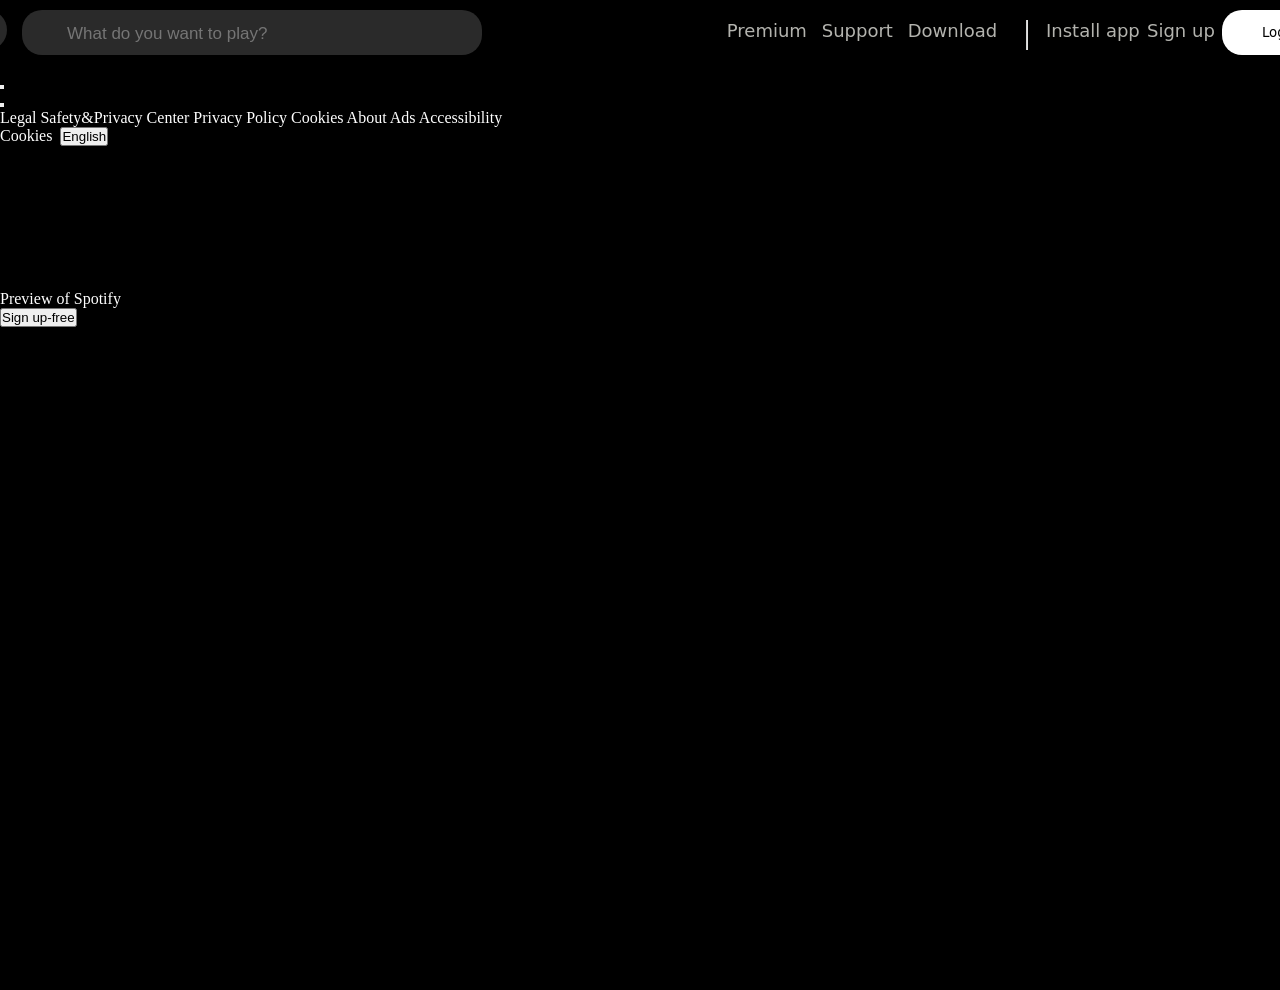
==== index.html @ b696f6b5 "Completed the nav-bar" ====
<!DOCTYPE html>
<html lang="en">
<head>
    <meta charset="UTF-8">
    <meta name="viewport" content="width=device-width, initial-scale=1.0">
    
    <link rel="stylesheet" href="style.css">
    <link rel="preconnect" href="https://fonts.googleapis.com">
<link rel="preconnect" href="https://fonts.gstatic.com" crossorigin>
<link href="https://fonts.googleapis.com/css2?family=Rubik:ital,wght@0,300..900;1,300..900&display=swap" rel="stylesheet">
    <link href="https://cdn.jsdelivr.net/npm/remixicon@4.9.0/fonts/remixicon.css" rel="stylesheet"/>
</head>
<body>
    <main>
        <nav>
            <div class="logos-container">
            <a href="#" ><i class="ri-spotify-fill" id="spotify-image"></i></a>
            <div class="home-container">
                <a href="#" ><i class="ri-home-line" id="home-image"></i></a>
            </div>
            <a href="#"></a>
            </div>
            <div class="search-bar">
                <a href=""><i class="ri-search-line" id="search-image"></i></a>
                <input type="text" name="" id="search-text" placeholder="What do you want to play?">
            </div>
            <div class="non-search-bar">
                <div class="premiums">
                    <a href="#"class="premiums-text">Premium</a>
                    <a href="#"class="premiums-text">Support</a>
                    <a href="#"class="premiums-text">Download</a>
                </div>
            <img src="icons/Pi7_line.png" alt="" id="vertical-line">
            <div class="other-premiums">
                <div class="install-app-container">
                    <img src="" alt="">
                    <a href="#">Install app</a>
                </div>
                    <a href="#">Sign up</a>
                    <button id="login">Log in</button>
                </div>
            </div>
        </nav>
        <header>
            <aside id="left-stick">
                <p></p>
                <img src="" alt="" id="add-playlist">
                <div class="overflow-content">
                    <div class="creation">
                        <div class="create-playlist-container">
                            <p></p>
                            <p></p>
                            <button id="create-playlist-button"></button>
                        </div>
                    </div>
                        <div class="browse-podcasts">
                            <div class="create-podcast-container">
                                <p></p>
                                <p></p>
                                <button id="browse-podcastes-button"></button>
                            </div>
                        </div>
                    </div>
                </div>
                <div class="some">
                    <a href="#">Legal</a>
                    <a href="#">Safety&Privacy Center</a>
                    <a href="#">Privacy Policy</a>
                    <a href="#">Cookies</a>
                    <a href="#">About Ads</a>
                    <a href="#">Accessibility</a>
                </div>
                <a href="">Cookies</a>
                <img src="" alt="" id="internet">
                <button>English</button>
            </aside>
            <section id="right-overflow-content">
                <div class="trending-songs">
                    <p>Trending Songs</p>
                    <p></p>
                    <div class="song-cards">
                        <img src="" alt="">
                        <a href="#" class="song-name"></a>
                        <a href="#" class="songs-authors"></a>

                    </div>
                    <div class="song-cards">
                        <img src="" alt="">
                        <a href="#" class="song-name"></a>
                        <a href="#" class="songs-authors"></a>

                    </div>
                    <div class="song-cards">
                        <img src="" alt="">
                        <a href="#" class="song-name"></a>
                        <a href="#" class="songs-authors"></a>

                    </div>
                    <div class="song-cards">
                        <img src="" alt="">
                        <a href="#" class="song-name"></a>
                        <a href="#" class="songs-authors"></a>

                    </div>
                </div>
                <div class="popular-artists"></div>
                <div class="popular-albums"></div>
                <div class="popular-radio"></div>
                <div class="featured-charts"></div>
                <section>
                    <div class="company"></div>
                    <div class="communities"></div>
                    <div class="useful-link"></div>
                    <div class="spotify-plans"></div>
                    <img src="" alt="" id="instagram">
                    <img src="" alt="" id="twitter">
                    <img src="" alt="" id="facebook">
                </section>
                <footer>
                    <img src="" alt="" id="copyright">
                    <p>2026 Spotify 2026.</p>
                </footer>
            </section>
        </header>
        <footer>
            <section>
                <div class="premium-spotiffy">
                    <a href="#">Preview of Spotify</a>
                    <div id="spotify-premuim-content"></div>
                </div>
                <div id="Signup-free">
                    <button>Sign up-free</button>
                </div>
            </section>
        </footer>
    </main>
</body>
</html>
---- style.css ----
*{
    margin:0;
    padding:0;
    box-sizing: border-box;
}
body,html{
    height:100%;
    width: 100%;
}
a{
    color:white;
    text-decoration: none;
}


main{
    background-color: black;
    width: 100%;
    height:110%;
}
.logos-container{
    margin-top:10px;
    display: flex;
    align-items: center;
    height:40px;
}
#spotify-image {
    margin-left:10px;
   font-size:43px;
   border: none;
}
#home-image{
    font-size:25px; 
    position: absolute;
    margin-left: 7.3px;
    margin-top: 4.8px;
}
#search-image{
    font-size:23px;
    position:absolute;
    margin-top:10.5px;
    margin-left:10px;
}
#search-text{
    background-color: #2A2A2A;
    height:45px;
    width:460px;
    border:none;
    border-radius: 20px;
}
.search-bar{
    margin-left:15px;
    margin-top:10px; 
}
.home-container{
    margin-left:19px;
    background-color: #292929;
    height:40px;
    width: 40px;
    border-radius:50px;
    position:relative;
}
nav{
    display: flex;
    justify-content: center;
}
.non-search-bar{ 
    margin-top:20px;   
    width: 1000px;
    margin-left: 230px;
    display: flex;  
}
.non-search-bar a{
    text-decoration: none;
     color:#B3B3AE;
     font-size:18px;
    font-family: system-ui, -apple-system, BlinkMacSystemFont, 'Segoe UI', Roboto, Oxygen, Ubuntu, Cantarell, 'Open Sans', 'Helvetica Neue', sans-serif;
}
.non-search-bar a:hover{
    color:white;
    font-size:18.5px;
}
#vertical-line{
    color:white;    
    height:30px;
}
.premiums{
    width: 300px;
    display: flex;
    justify-content: space-evenly;
}
.premiums-text{
    font-size:18px;
}

.other-premiums{ 
    width: 300px;
        display: flex;
    justify-content: space-between;
}
input{
    padding-left:45px;
    padding-top:3px;
    font-size:17px;
    color:#B3B3B3;
}
#login{
    width: 120px;
    padding:2px;
    border:none;
    border-radius: 20px;
    color:black;
    background-color: white;
    font-weight:500;
    margin-top:-10px;
    font-family: system-ui, -apple-system, BlinkMacSystemFont, 'Segoe UI', Roboto, Oxygen, Ubuntu, Cantarell, 'Open Sans', 'Helvetica Neue', sans-serif;
}
#login:hover{
    cursor:pointer;
    color:white;
    background-color: black;
}
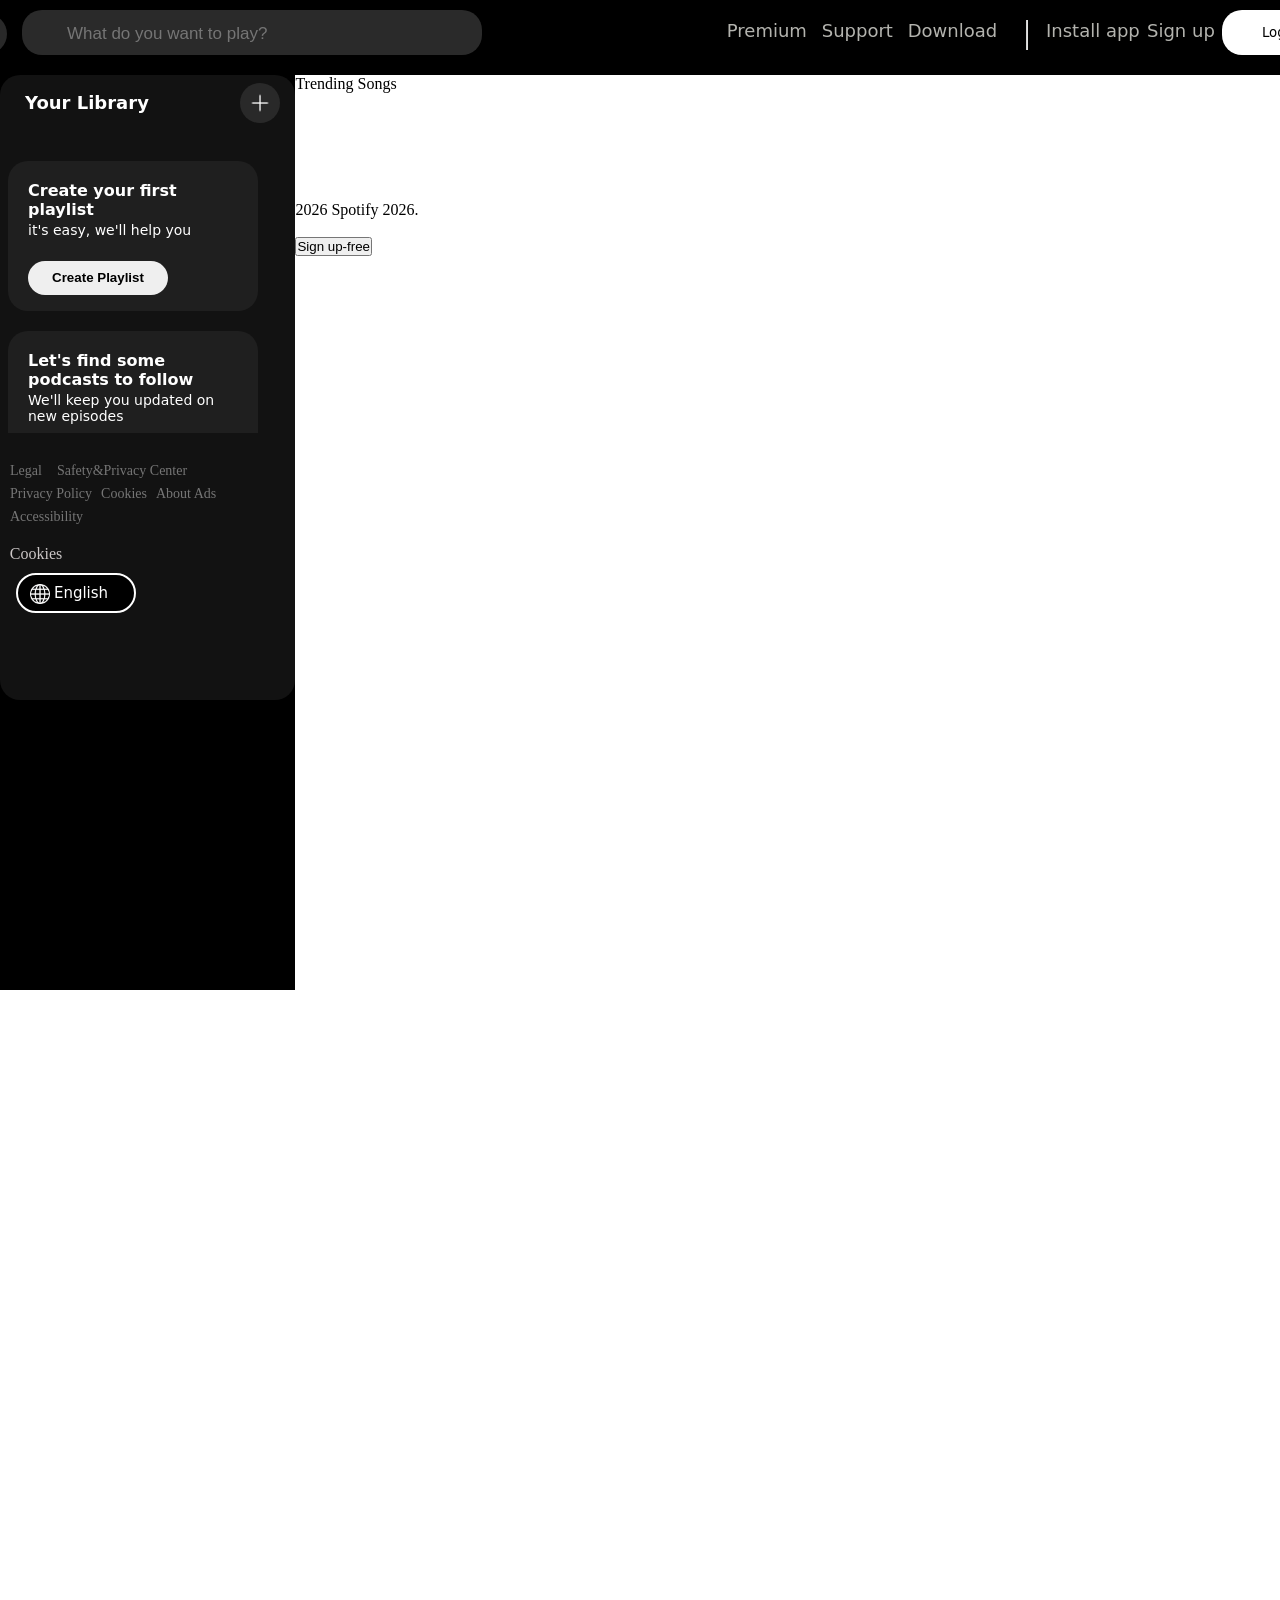
==== commit c7d6fb06: "Sidebar Completed" ====
--- a/index.html
+++ b/index.html
@@ -6,74 +6,97 @@
     
     <link rel="stylesheet" href="style.css">
     <link rel="preconnect" href="https://fonts.googleapis.com">
-<link rel="preconnect" href="https://fonts.gstatic.com" crossorigin>
-<link href="https://fonts.googleapis.com/css2?family=Rubik:ital,wght@0,300..900;1,300..900&display=swap" rel="stylesheet">
+    <link rel="preconnect" href="https://fonts.gstatic.com" crossorigin>
+    <link href="https://fonts.googleapis.com/css2?family=Rubik:ital,wght@0,300..900;1,300..900&display=swap" rel="stylesheet">
     <link href="https://cdn.jsdelivr.net/npm/remixicon@4.9.0/fonts/remixicon.css" rel="stylesheet"/>
 </head>
 <body>
     <main>
         <nav>
             <div class="logos-container">
-            <a href="#" ><i class="ri-spotify-fill" id="spotify-image"></i></a>
-            <div class="home-container">
-                <a href="#" ><i class="ri-home-line" id="home-image"></i></a>
+                <a href="#"><i class="ri-spotify-fill" id="spotify-image"></i></a>
+                <div class="home-container">
+                    <a href="#"><i class="ri-home-line" id="home-image"></i></a>
+                </div>
+                <a href="#"></a>
             </div>
-            <a href="#"></a>
-            </div>
+            
             <div class="search-bar">
                 <a href=""><i class="ri-search-line" id="search-image"></i></a>
                 <input type="text" name="" id="search-text" placeholder="What do you want to play?">
             </div>
+            
             <div class="non-search-bar">
                 <div class="premiums">
-                    <a href="#"class="premiums-text">Premium</a>
-                    <a href="#"class="premiums-text">Support</a>
-                    <a href="#"class="premiums-text">Download</a>
+                    <a href="#">Premium</a>
+                    <a href="#">Support</a>
+                    <a href="#">Download</a>
                 </div>
-            <img src="icons/Pi7_line.png" alt="" id="vertical-line">
-            <div class="other-premiums">
-                <div class="install-app-container">
-                    <img src="" alt="">
-                    <a href="#">Install app</a>
-                </div>
+                <img src="icons/Pi7_line.png" alt="" id="vertical-line">
+                <div class="other-premiums">
+                    <div class="install-app-container">
+                        <img src="" alt="">
+                        <a href="#">Install app</a>
+                    </div>
                     <a href="#">Sign up</a>
                     <button id="login">Log in</button>
                 </div>
             </div>
         </nav>
+
         <header>
             <aside id="left-stick">
-                <p></p>
-                <img src="" alt="" id="add-playlist">
+                <div class="your-library-container">
+                    <p>Your Library</p>
+                    <a href="#" id="add-playlist-container">
+                        <img src="icons/Pi7_add.png" alt="Add Playlist" id="add-playlist-image">
+                    </a>
+                </div>
+                
                 <div class="overflow-content">
                     <div class="creation">
                         <div class="create-playlist-container">
-                            <p></p>
-                            <p></p>
-                            <button id="create-playlist-button"></button>
+                            <p>Create your first playlist</p>
+                            <p>it's easy, we'll help you</p>
+                            <a href="#" id="create-playlist-button">
+                                <button>Create Playlist</button>
+                            </a>
                         </div>
                     </div>
-                        <div class="browse-podcasts">
-                            <div class="create-podcast-container">
-                                <p></p>
-                                <p></p>
-                                <button id="browse-podcastes-button"></button>
-                            </div>
+                    <div class="browse-podcasts">
+                        <div class="create-podcasts-container">
+                            <p>Let's find some podcasts to follow</p>
+                            <p>We'll keep you updated on new episodes</p>
+                            <a href="#" id="browse-podcasts-button">
+                                <button>Browse Podcasts</button>
+                            </a>
                         </div>
                     </div>
                 </div>
+                
                 <div class="some">
-                    <a href="#">Legal</a>
-                    <a href="#">Safety&Privacy Center</a>
-                    <a href="#">Privacy Policy</a>
-                    <a href="#">Cookies</a>
-                    <a href="#">About Ads</a>
+                    <div class="legal-safety-container">
+                        <a href="#">Legal</a>
+                        <a href="#">Safety&Privacy Center</a>
+                    </div>
+                    <div class="privacy-cookies-container">
+                        <a href="#">Privacy Policy</a>
+                        <a href="#">Cookies</a>
+                        <a href="#">About Ads</a>
+                    </div>
                     <a href="#">Accessibility</a>
                 </div>
-                <a href="">Cookies</a>
-                <img src="" alt="" id="internet">
-                <button>English</button>
+                <div id="cookies-container">
+                    <a href="">Cookies</a>
+                </div>
+                <div id="language-container">
+                    <img src="icons/Pi7_internet.png" alt="" id="internet">
+                    <a href="#" id="language-button">
+                    <button>English</button>
+                </a>
+                </div>
             </aside>
+
             <section id="right-overflow-content">
                 <div class="trending-songs">
                     <p>Trending Songs</p>
@@ -82,31 +105,29 @@
                         <img src="" alt="">
                         <a href="#" class="song-name"></a>
                         <a href="#" class="songs-authors"></a>
-
                     </div>
                     <div class="song-cards">
                         <img src="" alt="">
                         <a href="#" class="song-name"></a>
                         <a href="#" class="songs-authors"></a>
-
                     </div>
                     <div class="song-cards">
                         <img src="" alt="">
                         <a href="#" class="song-name"></a>
                         <a href="#" class="songs-authors"></a>
-
                     </div>
                     <div class="song-cards">
                         <img src="" alt="">
                         <a href="#" class="song-name"></a>
                         <a href="#" class="songs-authors"></a>
-
                     </div>
                 </div>
+                
                 <div class="popular-artists"></div>
                 <div class="popular-albums"></div>
                 <div class="popular-radio"></div>
                 <div class="featured-charts"></div>
+                
                 <section>
                     <div class="company"></div>
                     <div class="communities"></div>
@@ -116,23 +137,25 @@
                     <img src="" alt="" id="twitter">
                     <img src="" alt="" id="facebook">
                 </section>
+                
                 <footer>
                     <img src="" alt="" id="copyright">
                     <p>2026 Spotify 2026.</p>
                 </footer>
+                
+                <footer>
+                    <section>
+                        <div class="premium-spotify">
+                            <a href="#">Preview of Spotify</a>
+                            <div id="spotify-premuim-content"></div>
+                        </div>
+                        <div id="Signup-free">
+                            <button>Sign up-free</button>
+                        </div>
+                    </section>
+                </footer>
             </section>
         </header>
-        <footer>
-            <section>
-                <div class="premium-spotiffy">
-                    <a href="#">Preview of Spotify</a>
-                    <div id="spotify-premuim-content"></div>
-                </div>
-                <div id="Signup-free">
-                    <button>Sign up-free</button>
-                </div>
-            </section>
-        </footer>
     </main>
 </body>
 </html>
--- a/style.css
+++ b/style.css
@@ -19,7 +19,7 @@
     height:110%;
 }
 .logos-container{
-    margin-top:10px;
+    margin-top:13px;
     display: flex;
     align-items: center;
     height:40px;
@@ -53,6 +53,7 @@
     margin-top:10px; 
 }
 .home-container{
+    margin-top:2px;
     margin-left:19px;
     background-color: #292929;
     height:40px;
@@ -85,12 +86,10 @@
     height:30px;
 }
 .premiums{
+    font-size:18px;
     width: 300px;
     display: flex;
     justify-content: space-evenly;
-}
-.premiums-text{
-    font-size:18px;
 }
 
 .other-premiums{ 
@@ -119,4 +118,220 @@
     cursor:pointer;
     color:white;
     background-color: black;
-}   +}
+header{
+    margin-top:20px;
+    display: flex;
+}
+#left-stick {
+    display: flex;
+    flex-direction: column;
+    position:sticky;
+    top:10px;
+    gap:10px;
+    color: white;
+    height: 625px;
+    width: 300px;
+    background-color: #121212;
+    border: none;
+    border-radius: 20px;
+}
+
+.your-library-container {
+    font-family: system-ui, -apple-system, BlinkMacSystemFont, 'Segoe UI', Roboto, Oxygen, Ubuntu, Cantarell, 'Open Sans', 'Helvetica Neue', sans-serif;
+    font-weight: 600;
+    margin-top: 7.6px;
+    width: 100%; 
+    padding: 0 15px; 
+    display: flex;
+    align-items: center;
+    box-sizing: border-box;
+}
+
+.your-library-container p {
+    margin-left: 10px;
+    font-size: 18px;
+}
+
+#add-playlist-container {
+    display: flex;
+    align-items: center;
+    justify-content: center;
+    margin-left: auto; 
+    height: 40px;
+    width: 40px;
+    border: none;
+    border-radius: 50%;
+    background-color: #292929;
+    position: relative;
+    text-decoration: none;
+}
+
+#add-playlist-container:hover {
+    background-color: #3e3e3e;
+}
+
+#add-playlist-image {
+    height: 30px; 
+    width: 30px;
+}
+.overflow-content{
+    display: flex;
+    height:300px;
+    overflow-y: auto;
+    flex-direction: column;
+    /* backround-color: lightblue; */
+    width: 290px;
+    padding:8px;
+}
+.creation{
+    flex-shrink: 0;
+    padding:20px;
+    margin-top:20px;
+    height:150px;
+    width: 250px;
+    background-color: #1F1F1F;
+    border-radius: 20px;
+}
+.create-playlist-container{
+    font-family: system-ui, -apple-system, BlinkMacSystemFont, 'Segoe UI', Roboto, Oxygen, Ubuntu, Cantarell, 'Open Sans', 'Helvetica Neue', sans-serif;
+    display: flex;
+    flex-direction: column;
+    gap:3px;
+}
+.create-playlist-container p:nth-of-type(1){
+    font-size:16px;
+    font-weight: 700;
+}
+.create-playlist-container p:nth-of-type(2){
+    font-size:14px;
+}
+#create-playlist-button{
+    height: 30px;
+    width: 140px;
+}
+#create-playlist-button button{
+    margin-top:20px;
+    height:34px;
+    width: 140px;
+    border:none;
+    border-radius: 20px;
+}
+#create-playlist-button button {
+    color:black;
+    font-weight:700;
+}
+#create-playlist-button button:hover{
+    cursor:pointer;
+    background-color: hsl(0, 0%, 80%);
+    transform: scale(1.1);
+}
+.browse-podcasts{
+    flex-shrink:0;
+    padding:20px;
+    margin-top:20px;    
+    height:200px;
+    width: 250px;
+    background-color: #1F1F1F;
+    border-radius: 20px;
+}
+.create-podcasts-container{
+    width:auto;
+    font-family: system-ui, -apple-system, BlinkMacSystemFont, 'Segoe UI', Roboto, Oxygen, Ubuntu, Cantarell, 'Open Sans', 'Helvetica Neue', sans-serif;
+    display: flex;
+    flex-direction: column;
+    gap:3px;
+}
+.create-podcasts-container p:nth-of-type(1){
+    font-size:16px;
+    font-weight: 700;
+}
+.create-podcasts-container p:nth-of-type(2){
+    font-size:14px;
+}
+#browse-podcasts-button{
+    height: 30px;
+    width: 140px;
+}
+#browse-podcasts-button button{
+    margin-top:20px;
+    height:34px;
+    width: 140px;
+    border:none;
+    border-radius: 20px;
+}
+#browse-podcasts-button button {
+    color:black;
+    font-weight:700;
+}
+#browse-podcasts-button button:hover{
+    cursor:pointer;
+    background-color: hsl(0, 0%, 80%);
+    transform: scale(1.1);
+}
+#right-overflow-content{
+    height: 3000px;
+    width: 1000px;
+    background-color: white;
+}
+.some{
+    display: flex;
+    flex-direction: column;
+    gap:7px;
+    margin-top:10px;
+    padding:10px;
+}
+.some a{
+    color:hsl(0, 0%, 46%);
+    font-size:14px;
+}
+.some a:hover{
+    color:white;
+}
+.legal-safety-container{
+    display: flex;
+    gap:15px;
+}
+.privacy-cookies-container{
+    display: flex;
+    gap:9px;
+}
+#cookies-container a{
+    font-size:16px;
+    color:hsl(0, 5%, 79%);
+    margin-left:9.8px;
+}
+#cookies-container a:hover{
+    color:white;
+}
+.language-container{
+    display: flex;
+}
+#internet{
+    height:20px;
+    position:absolute;
+    margin-left:30px;
+    margin-top:11px;
+    z-index:10;
+    transition: transform 0.2s ease;
+}
+.language-container #language-button button:hover #internet{
+    transform: scale(1.5);
+}
+#language-button button{
+    position: relative;
+    font-family:system-ui, -apple-system, BlinkMacSystemFont, 'Segoe UI', Roboto, Oxygen, Ubuntu, Cantarell, 'Open Sans', 'Helvetica Neue', sans-serif;
+    margin-left:16px;
+    border:2px solid white;
+    background-color: black;
+    color:white;
+    width:120px;
+    height:40px;
+    border-radius:20px;
+    padding-left:10px;
+    font-size:15px;
+}
+#language-button button:hover{
+    transform: scale(1.1);
+    cursor: pointer;
+}
